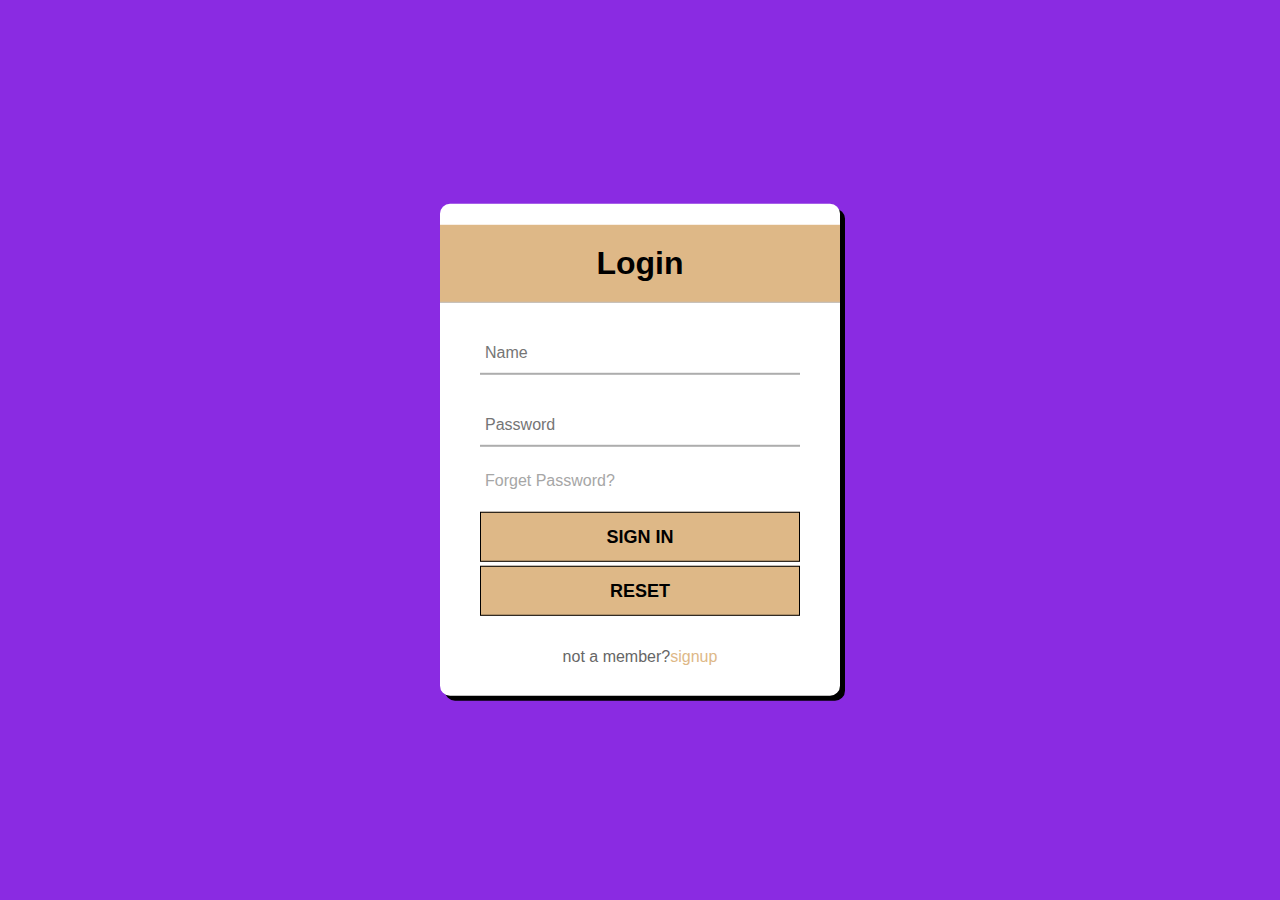
==== 03/07/login.html @ 720f7e18 "03/07" ====
<!DOCTYPE html>
<html lang="en">
<head>
    <meta charset="UTF-8">
    <meta name="viewport" content="width=device-width, initial-scale=1.0">
    <title>Login</title>
    <link rel="stylesheet" href="login.css">
</head>
<body>
    <div class="content">
        <h1>Login</h1>
<form action="#">
    <div class="context">   
<input type="text" required class="name" id="name" placeholder="Name">
<label for="name"></label> 
    </div>
     <div class="context">
<input type="password" required name="password" id="password" placeholder="Password">
<label for="password"></label>
    </div>
    <div class="pass">Forget Password?</div> 
    <div class="btn">
<button type="submit">SIGN IN</button>
<button type="reset">RESET</button>
    </div>
<div class="link">
not a member?<a href="register.html">signup</a>
</div>
</form>
 </div>
</body>
</html>
---- 03/07/login.css ----
body{
  margin: 0%;
  padding: 0%;
  font-family: 'Gill Sans', 'Gill Sans MT', Calibri, 'Trebuchet MS', sans-serif;
  background: blueviolet;
  height: 100%;
  overflow: hidden;

}
.content{
  position: absolute;
  top:50%;
  left: 50%;
  transform: translate(-50%,-50%);
  width: 400px;
  box-shadow: 5px 5px ;
  background: white;
  border-radius: 10px;
}
.content h1{
  text-align: center;
  padding: 20px 0 20px 0;
  border-bottom: 1px solid silver;
  background-color: burlywood;
}

.content form{
  padding: 0 40px;
  box-sizing: border-box;
}
form .context{
  position: relative;
  border-bottom: 2px solid #adadad;
  margin: 30px 0;
}
.context input{
  width: 100%;
  padding: 0 5px;
  height: 40px;
  font-size: 16px;
  border: none;
  background: none;
  outline: none;
}
.pass{
  margin:-5px 0 20px 5px ;
  color: #a6a6a6;
  cursor:pointer;
}
.pass:hover{
  text-decoration: underline;
}
button{
  display: inline;
  width: 100%;
  height: 50px;
  background-color: burlywood;
  border: 1px solid;
  font-size: 18px;
  font-weight: bold;
  cursor: pointer;
  outline: none;
  margin:2px 0;
}
button:hover{
  border-color: burlywood;
}
.link{
  margin: 30px 0;
  text-align: center;
  font-size: 16px;
  color: #666666;
}
.link a{
  color: burlywood;
  text-decoration: none;

}
.link a:hover{
  color: blueviolet;
  text-decoration: underline;
}
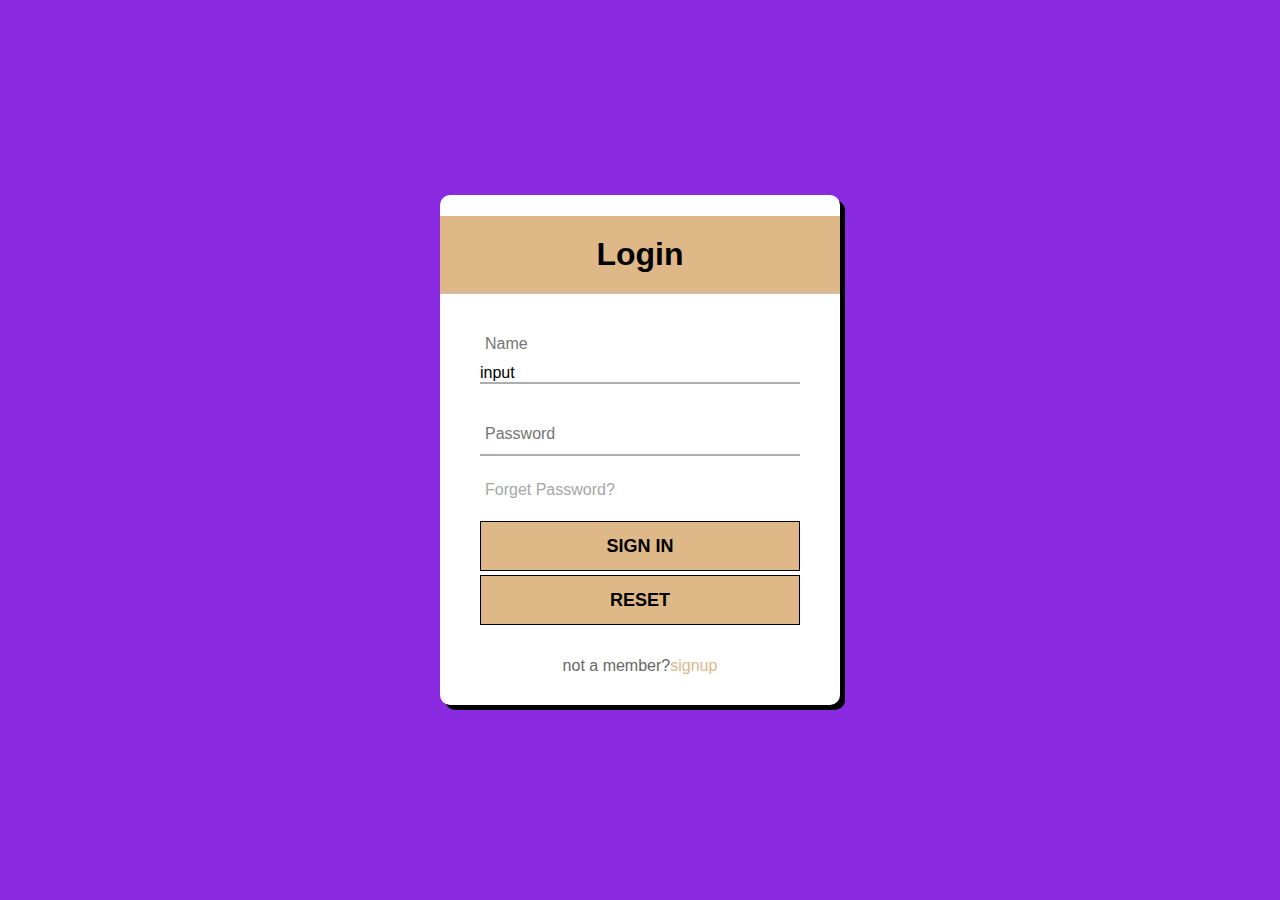
==== commit 27f0a6c3: "validation" ====
--- a/03/07/login.html
+++ b/03/07/login.html
@@ -5,25 +5,29 @@
     <meta name="viewport" content="width=device-width, initial-scale=1.0">
     <title>Login</title>
     <link rel="stylesheet" href="login.css">
+
 </head>
 <body>
     <div class="content">
         <h1>Login</h1>
-<form action="#">
+<form action="form" id="form">
     <div class="context">   
 <input type="text" required class="name" id="name" placeholder="Name">
-<label for="name"></label> 
+<label for="name">input</label> 
+
+
     </div>
      <div class="context">
+        <label for="password"></label>
 <input type="password" required name="password" id="password" placeholder="Password">
-<label for="password"></label>
+
     </div>
     <div class="pass">Forget Password?</div> 
     <div class="btn">
-<button type="submit">SIGN IN</button>
+<button type="submit" value="login">SIGN IN</button>
 <button type="reset">RESET</button>
     </div>
-<div class="link">
+    <div class="link">
 not a member?<a href="register.html">signup</a>
 </div>
 </form>
--- a/03/07/login.css
+++ b/03/07/login.css
@@ -1,21 +1,21 @@
 body{
+
   margin: 0%;
   padding: 0%;
   font-family: 'Gill Sans', 'Gill Sans MT', Calibri, 'Trebuchet MS', sans-serif;
   background: blueviolet;
-  height: 100%;
+  height: 100vh;
+  display: flex;
   overflow: hidden;
-
+  justify-content: center;
+  align-items: center;
 }
 .content{
-  position: absolute;
-  top:50%;
-  left: 50%;
-  transform: translate(-50%,-50%);
   width: 400px;
   box-shadow: 5px 5px ;
   background: white;
   border-radius: 10px;
+  
 }
 .content h1{
   text-align: center;
@@ -79,4 +79,4 @@
 .link a:hover{
   color: blueviolet;
   text-decoration: underline;
-}+}
